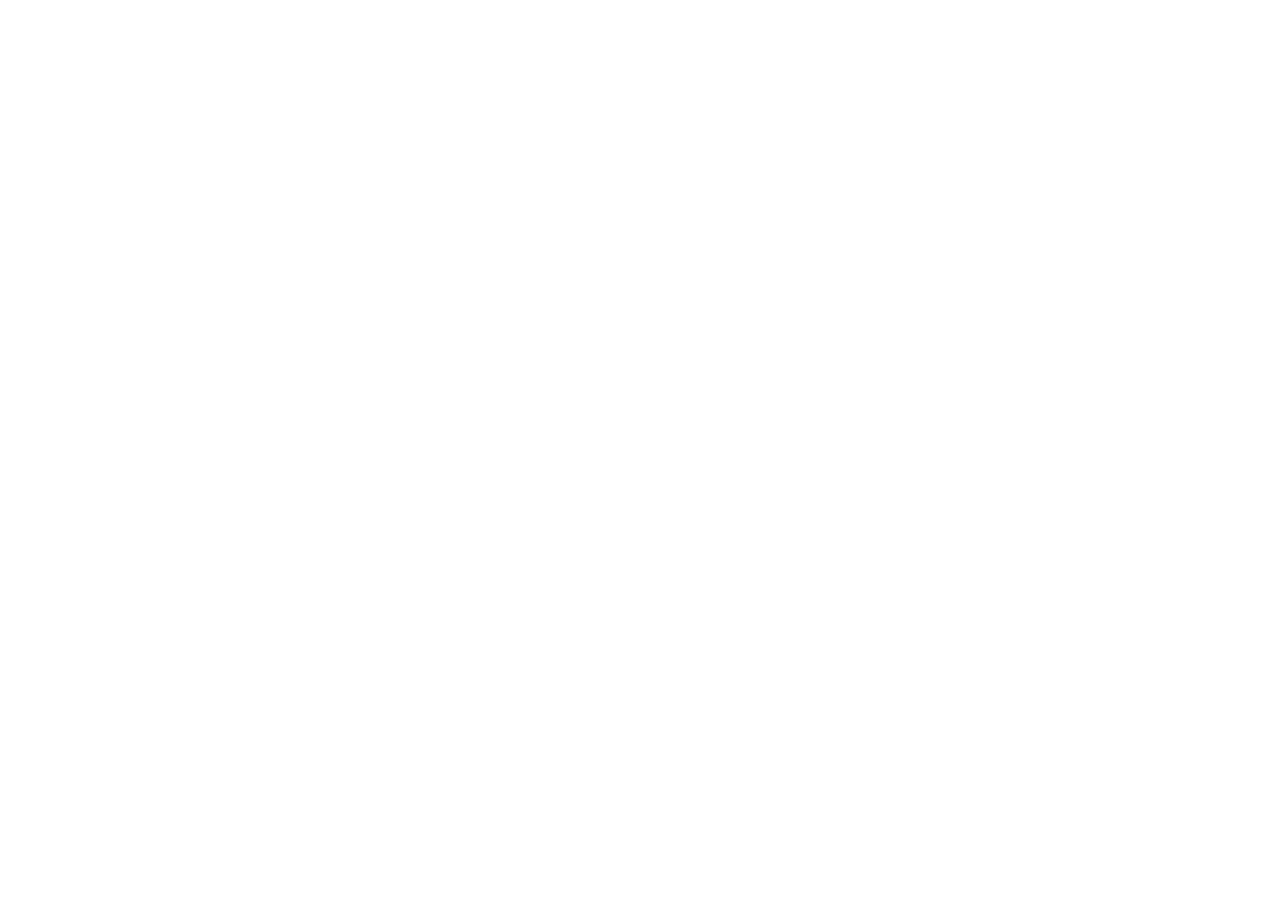
==== login.html @ 7beefcf1 "初始化" ====
<!DOCTYPE html>
<html lang="en">

<head>
    <meta charset="UTF-8">
    <meta name="viewport" content="width=device-width, initial-scale=1.0">
    <title>Document</title>
    <link rel="stylesheet" href="/assets/lib/layui/css/layui.css">
    <link rel="stylesheet" href="/assets/css/login.css">

</head>

<body>

</body>

</html>
---- assets/lib/layui/css/layui.css ----
/** layui-v2.5.5 MIT License By https://www.layui.com */
 .layui-inline,img{display:inline-block;vertical-align:middle}h1,h2,h3,h4,h5,h6{font-weight:400}.layui-edge,.layui-header,.layui-inline,.layui-main{position:relative}.layui-body,.layui-edge,.layui-elip{overflow:hidden}.layui-btn,.layui-edge,.layui-inline,img{vertical-align:middle}.layui-btn,.layui-disabled,.layui-icon,.layui-unselect{-moz-user-select:none;-webkit-user-select:none;-ms-user-select:none}.layui-elip,.layui-form-checkbox span,.layui-form-pane .layui-form-label{text-overflow:ellipsis;white-space:nowrap}.layui-breadcrumb,.layui-tree-btnGroup{visibility:hidden}blockquote,body,button,dd,div,dl,dt,form,h1,h2,h3,h4,h5,h6,input,li,ol,p,pre,td,textarea,th,ul{margin:0;padding:0;-webkit-tap-highlight-color:rgba(0,0,0,0)}a:active,a:hover{outline:0}img{border:none}li{list-style:none}table{border-collapse:collapse;border-spacing:0}h4,h5,h6{font-size:100%}button,input,optgroup,option,select,textarea{font-family:inherit;font-size:inherit;font-style:inherit;font-weight:inherit;outline:0}pre{white-space:pre-wrap;white-space:-moz-pre-wrap;white-space:-pre-wrap;white-space:-o-pre-wrap;word-wrap:break-word}body{line-height:24px;font:14px Helvetica Neue,Helvetica,PingFang SC,Tahoma,Arial,sans-serif}hr{height:1px;margin:10px 0;border:0;clear:both}a{color:#333;text-decoration:none}a:hover{color:#777}a cite{font-style:normal;*cursor:pointer}.layui-border-box,.layui-border-box *{box-sizing:border-box}.layui-box,.layui-box *{box-sizing:content-box}.layui-clear{clear:both;*zoom:1}.layui-clear:after{content:'\20';clear:both;*zoom:1;display:block;height:0}.layui-inline{*display:inline;*zoom:1}.layui-edge{display:inline-block;width:0;height:0;border-width:6px;border-style:dashed;border-color:transparent}.layui-edge-top{top:-4px;border-bottom-color:#999;border-bottom-style:solid}.layui-edge-right{border-left-color:#999;border-left-style:solid}.layui-edge-bottom{top:2px;border-top-color:#999;border-top-style:solid}.layui-edge-left{border-right-color:#999;border-right-style:solid}.layui-disabled,.layui-disabled:hover{color:#d2d2d2!important;cursor:not-allowed!important}.layui-circle{border-radius:100%}.layui-show{display:block!important}.layui-hide{display:none!important}@font-face{font-family:layui-icon;src:url(../font/iconfont.eot?v=250);src:url(../font/iconfont.eot?v=250#iefix) format('embedded-opentype'),url(../font/iconfont.woff2?v=250) format('woff2'),url(../font/iconfont.woff?v=250) format('woff'),url(../font/iconfont.ttf?v=250) format('truetype'),url(../font/iconfont.svg?v=250#layui-icon) format('svg')}.layui-icon{font-family:layui-icon!important;font-size:16px;font-style:normal;-webkit-font-smoothing:antialiased;-moz-osx-font-smoothing:grayscale}.layui-icon-reply-fill:before{content:"\e611"}.layui-icon-set-fill:before{content:"\e614"}.layui-icon-menu-fill:before{content:"\e60f"}.layui-icon-search:before{content:"\e615"}.layui-icon-share:before{content:"\e641"}.layui-icon-set-sm:before{content:"\e620"}.layui-icon-engine:before{content:"\e628"}.layui-icon-close:before{content:"\1006"}.layui-icon-close-fill:before{content:"\1007"}.layui-icon-chart-screen:before{content:"\e629"}.layui-icon-star:before{content:"\e600"}.layui-icon-circle-dot:before{content:"\e617"}.layui-icon-chat:before{content:"\e606"}.layui-icon-release:before{content:"\e609"}.layui-icon-list:before{content:"\e60a"}.layui-icon-chart:before{content:"\e62c"}.layui-icon-ok-circle:before{content:"\1005"}.layui-icon-layim-theme:before{content:"\e61b"}.layui-icon-table:before{content:"\e62d"}.layui-icon-right:before{content:"\e602"}.layui-icon-left:before{content:"\e603"}.layui-icon-cart-simple:before{content:"\e698"}.layui-icon-face-cry:before{content:"\e69c"}.layui-icon-face-smile:before{content:"\e6af"}.layui-icon-survey:before{content:"\e6b2"}.layui-icon-tree:before{content:"\e62e"}.layui-icon-upload-circle:before{content:"\e62f"}.layui-icon-add-circle:before{content:"\e61f"}.layui-icon-download-circle:before{content:"\e601"}.layui-icon-templeate-1:before{content:"\e630"}.layui-icon-util:before{content:"\e631"}.layui-icon-face-surprised:before{content:"\e664"}.layui-icon-edit:before{content:"\e642"}.layui-icon-speaker:before{content:"\e645"}.layui-icon-down:before{content:"\e61a"}.layui-icon-file:before{content:"\e621"}.layui-icon-layouts:before{content:"\e632"}.layui-icon-rate-half:before{content:"\e6c9"}.layui-icon-add-circle-fine:before{content:"\e608"}.layui-icon-prev-circle:before{content:"\e633"}.layui-icon-read:before{content:"\e705"}.layui-icon-404:before{content:"\e61c"}.layui-icon-carousel:before{content:"\e634"}.layui-icon-help:before{content:"\e607"}.layui-icon-code-circle:before{content:"\e635"}.layui-icon-water:before{content:"\e636"}.layui-icon-username:before{content:"\e66f"}.layui-icon-find-fill:before{content:"\e670"}.layui-icon-about:before{content:"\e60b"}.layui-icon-location:before{content:"\e715"}.layui-icon-up:before{content:"\e619"}.layui-icon-pause:before{content:"\e651"}.layui-icon-date:before{content:"\e637"}.layui-icon-layim-uploadfile:before{content:"\e61d"}.layui-icon-delete:before{content:"\e640"}.layui-icon-play:before{content:"\e652"}.layui-icon-top:before{content:"\e604"}.layui-icon-friends:before{content:"\e612"}.layui-icon-refresh-3:before{content:"\e9aa"}.layui-icon-ok:before{content:"\e605"}.layui-icon-layer:before{content:"\e638"}.layui-icon-face-smile-fine:before{content:"\e60c"}.layui-icon-dollar:before{content:"\e659"}.layui-icon-group:before{content:"\e613"}.layui-icon-layim-download:before{content:"\e61e"}.layui-icon-picture-fine:before{content:"\e60d"}.layui-icon-link:before{content:"\e64c"}.layui-icon-diamond:before{content:"\e735"}.layui-icon-log:before{content:"\e60e"}.layui-icon-rate-solid:before{content:"\e67a"}.layui-icon-fonts-del:before{content:"\e64f"}.layui-icon-unlink:before{content:"\e64d"}.layui-icon-fonts-clear:before{content:"\e639"}.layui-icon-triangle-r:before{content:"\e623"}.layui-icon-circle:before{content:"\e63f"}.layui-icon-radio:before{content:"\e643"}.layui-icon-align-center:before{content:"\e647"}.layui-icon-align-right:before{content:"\e648"}.layui-icon-align-left:before{content:"\e649"}.layui-icon-loading-1:before{content:"\e63e"}.layui-icon-return:before{content:"\e65c"}.layui-icon-fonts-strong:before{content:"\e62b"}.layui-icon-upload:before{content:"\e67c"}.layui-icon-dialogue:before{content:"\e63a"}.layui-icon-video:before{content:"\e6ed"}.layui-icon-headset:before{content:"\e6fc"}.layui-icon-cellphone-fine:before{content:"\e63b"}.layui-icon-add-1:before{content:"\e654"}.layui-icon-face-smile-b:before{content:"\e650"}.layui-icon-fonts-html:before{content:"\e64b"}.layui-icon-form:before{content:"\e63c"}.layui-icon-cart:before{content:"\e657"}.layui-icon-camera-fill:before{content:"\e65d"}.layui-icon-tabs:before{content:"\e62a"}.layui-icon-fonts-code:before{content:"\e64e"}.layui-icon-fire:before{content:"\e756"}.layui-icon-set:before{content:"\e716"}.layui-icon-fonts-u:before{content:"\e646"}.layui-icon-triangle-d:before{content:"\e625"}.layui-icon-tips:before{content:"\e702"}.layui-icon-picture:before{content:"\e64a"}.layui-icon-more-vertical:before{content:"\e671"}.layui-icon-flag:before{content:"\e66c"}.layui-icon-loading:before{content:"\e63d"}.layui-icon-fonts-i:before{content:"\e644"}.layui-icon-refresh-1:before{content:"\e666"}.layui-icon-rmb:before{content:"\e65e"}.layui-icon-home:before{content:"\e68e"}.layui-icon-user:before{content:"\e770"}.layui-icon-notice:before{content:"\e667"}.layui-icon-login-weibo:before{content:"\e675"}.layui-icon-voice:before{content:"\e688"}.layui-icon-upload-drag:before{content:"\e681"}.layui-icon-login-qq:before{content:"\e676"}.layui-icon-snowflake:before{content:"\e6b1"}.layui-icon-file-b:before{content:"\e655"}.layui-icon-template:before{content:"\e663"}.layui-icon-auz:before{content:"\e672"}.layui-icon-console:before{content:"\e665"}.layui-icon-app:before{content:"\e653"}.layui-icon-prev:before{content:"\e65a"}.layui-icon-website:before{content:"\e7ae"}.layui-icon-next:before{content:"\e65b"}.layui-icon-component:before{content:"\e857"}.layui-icon-more:before{content:"\e65f"}.layui-icon-login-wechat:before{content:"\e677"}.layui-icon-shrink-right:before{content:"\e668"}.layui-icon-spread-left:before{content:"\e66b"}.layui-icon-camera:before{content:"\e660"}.layui-icon-note:before{content:"\e66e"}.layui-icon-refresh:before{content:"\e669"}.layui-icon-female:before{content:"\e661"}.layui-icon-male:before{content:"\e662"}.layui-icon-password:before{content:"\e673"}.layui-icon-senior:before{content:"\e674"}.layui-icon-theme:before{content:"\e66a"}.layui-icon-tread:before{content:"\e6c5"}.layui-icon-praise:before{content:"\e6c6"}.layui-icon-star-fill:before{content:"\e658"}.layui-icon-rate:before{content:"\e67b"}.layui-icon-template-1:before{content:"\e656"}.layui-icon-vercode:before{content:"\e679"}.layui-icon-cellphone:before{content:"\e678"}.layui-icon-screen-full:before{content:"\e622"}.layui-icon-screen-restore:before{content:"\e758"}.layui-icon-cols:before{content:"\e610"}.layui-icon-export:before{content:"\e67d"}.layui-icon-print:before{content:"\e66d"}.layui-icon-slider:before{content:"\e714"}.layui-icon-addition:before{content:"\e624"}.layui-icon-subtraction:before{content:"\e67e"}.layui-icon-service:before{content:"\e626"}.layui-icon-transfer:before{content:"\e691"}.layui-main{width:1140px;margin:0 auto}.layui-header{z-index:1000;height:60px}.layui-header a:hover{transition:all .5s;-webkit-transition:all .5s}.layui-side{position:fixed;left:0;top:0;bottom:0;z-index:999;width:200px;overflow-x:hidden}.layui-side-scroll{position:relative;width:220px;height:100%;overflow-x:hidden}.layui-body{position:absolute;left:200px;right:0;top:0;bottom:0;z-index:998;width:auto;overflow-y:auto;box-sizing:border-box}.layui-layout-body{overflow:hidden}.layui-layout-admin .layui-header{background-color:#23262E}.layui-layout-admin .layui-side{top:60px;width:200px;overflow-x:hidden}.layui-layout-admin .layui-body{position:fixed;top:60px;bottom:44px}.layui-layout-admin .layui-main{width:auto;margin:0 15px}.layui-layout-admin .layui-footer{position:fixed;left:200px;right:0;bottom:0;height:44px;line-height:44px;padding:0 15px;background-color:#eee}.layui-layout-admin .layui-logo{position:absolute;left:0;top:0;width:200px;height:100%;line-height:60px;text-align:center;color:#009688;font-size:16px}.layui-layout-admin .layui-header .layui-nav{background:0 0}.layui-layout-left{position:absolute!important;left:200px;top:0}.layui-layout-right{position:absolute!important;right:0;top:0}.layui-container{position:relative;margin:0 auto;padding:0 15px;box-sizing:border-box}.layui-fluid{position:relative;margin:0 auto;padding:0 15px}.layui-row:after,.layui-row:before{content:'';display:block;clear:both}.layui-col-lg1,.layui-col-lg10,.layui-col-lg11,.layui-col-lg12,.layui-col-lg2,.layui-col-lg3,.layui-col-lg4,.layui-col-lg5,.layui-col-lg6,.layui-col-lg7,.layui-col-lg8,.layui-col-lg9,.layui-col-md1,.layui-col-md10,.layui-col-md11,.layui-col-md12,.layui-col-md2,.layui-col-md3,.layui-col-md4,.layui-col-md5,.layui-col-md6,.layui-col-md7,.layui-col-md8,.layui-col-md9,.layui-col-sm1,.layui-col-sm10,.layui-col-sm11,.layui-col-sm12,.layui-col-sm2,.layui-col-sm3,.layui-col-sm4,.layui-col-sm5,.layui-col-sm6,.layui-col-sm7,.layui-col-sm8,.layui-col-sm9,.layui-col-xs1,.layui-col-xs10,.layui-col-xs11,.layui-col-xs12,.layui-col-xs2,.layui-col-xs3,.layui-col-xs4,.layui-col-xs5,.layui-col-xs6,.layui-col-xs7,.layui-col-xs8,.layui-col-xs9{position:relative;display:block;box-sizing:border-box}.layui-col-xs1,.layui-col-xs10,.layui-col-xs11,.layui-col-xs12,.layui-col-xs2,.layui-col-xs3,.layui-col-xs4,.layui-col-xs5,.layui-col-xs6,.layui-col-xs7,.layui-col-xs8,.layui-col-xs9{float:left}.layui-col-xs1{width:8.33333333%}.layui-col-xs2{width:16.66666667%}.layui-col-xs3{width:25%}.layui-col-xs4{width:33.33333333%}.layui-col-xs5{width:41.66666667%}.layui-col-xs6{width:50%}.layui-col-xs7{width:58.33333333%}.layui-col-xs8{width:66.66666667%}.layui-col-xs9{width:75%}.layui-col-xs10{width:83.33333333%}.layui-col-xs11{width:91.66666667%}.layui-col-xs12{width:100%}.layui-col-xs-offset1{margin-left:8.33333333%}.layui-col-xs-offset2{margin-left:16.66666667%}.layui-col-xs-offset3{margin-left:25%}.layui-col-xs-offset4{margin-left:33.33333333%}.layui-col-xs-offset5{margin-left:41.66666667%}.layui-col-xs-offset6{margin-left:50%}.layui-col-xs-offset7{margin-left:58.33333333%}.layui-col-xs-offset8{margin-left:66.66666667%}.layui-col-xs-offset9{margin-left:75%}.layui-col-xs-offset10{margin-left:83.33333333%}.layui-col-xs-offset11{margin-left:91.66666667%}.layui-col-xs-offset12{margin-left:100%}@media screen and (max-width:768px){.layui-hide-xs{display:none!important}.layui-show-xs-block{display:block!important}.layui-show-xs-inline{display:inline!important}.layui-show-xs-inline-block{display:inline-block!important}}@media screen and (min-width:768px){.layui-container{width:750px}.layui-hide-sm{display:none!important}.layui-show-sm-block{display:block!important}.layui-show-sm-inline{display:inline!important}.layui-show-sm-inline-block{display:inline-block!important}.layui-col-sm1,.layui-col-sm10,.layui-col-sm11,.layui-col-sm12,.layui-col-sm2,.layui-col-sm3,.layui-col-sm4,.layui-col-sm5,.layui-col-sm6,.layui-col-sm7,.layui-col-sm8,.layui-col-sm9{float:left}.layui-col-sm1{width:8.33333333%}.layui-col-sm2{width:16.66666667%}.layui-col-sm3{width:25%}.layui-col-sm4{width:33.33333333%}.layui-col-sm5{width:41.66666667%}.layui-col-sm6{width:50%}.layui-col-sm7{width:58.33333333%}.layui-col-sm8{width:66.66666667%}.layui-col-sm9{width:75%}.layui-col-sm10{width:83.33333333%}.layui-col-sm11{width:91.66666667%}.layui-col-sm12{width:100%}.layui-col-sm-offset1{margin-left:8.33333333%}.layui-col-sm-offset2{margin-left:16.66666667%}.layui-col-sm-offset3{margin-left:25%}.layui-col-sm-offset4{margin-left:33.33333333%}.layui-col-sm-offset5{margin-left:41.66666667%}.layui-col-sm-offset6{margin-left:50%}.layui-col-sm-offset7{margin-left:58.33333333%}.layui-col-sm-offset8{margin-left:66.66666667%}.layui-col-sm-offset9{margin-left:75%}.layui-col-sm-offset10{margin-left:83.33333333%}.layui-col-sm-offset11{margin-left:91.66666667%}.layui-col-sm-offset12{margin-left:100%}}@media screen and (min-width:992px){.layui-container{width:970px}.layui-hide-md{display:none!important}.layui-show-md-block{display:block!important}.layui-show-md-inline{display:inline!important}.layui-show-md-inline-block{display:inline-block!important}.layui-col-md1,.layui-col-md10,.layui-col-md11,.layui-col-md12,.layui-col-md2,.layui-col-md3,.layui-col-md4,.layui-col-md5,.layui-col-md6,.layui-col-md7,.layui-col-md8,.layui-col-md9{float:left}.layui-col-md1{width:8.33333333%}.layui-col-md2{width:16.66666667%}.layui-col-md3{width:25%}.layui-col-md4{width:33.33333333%}.layui-col-md5{width:41.66666667%}.layui-col-md6{width:50%}.layui-col-md7{width:58.33333333%}.layui-col-md8{width:66.66666667%}.layui-col-md9{width:75%}.layui-col-md10{width:83.33333333%}.layui-col-md11{width:91.66666667%}.layui-col-md12{width:100%}.layui-col-md-offset1{margin-left:8.33333333%}.layui-col-md-offset2{margin-left:16.66666667%}.layui-col-md-offset3{margin-left:25%}.layui-col-md-offset4{margin-left:33.33333333%}.layui-col-md-offset5{margin-left:41.66666667%}.layui-col-md-offset6{margin-left:50%}.layui-col-md-offset7{margin-left:58.33333333%}.layui-col-md-offset8{margin-left:66.66666667%}.layui-col-md-offset9{margin-left:75%}.layui-col-md-offset10{margin-left:83.33333333%}.layui-col-md-offset11{margin-left:91.66666667%}.layui-col-md-offset12{margin-left:100%}}@media screen and (min-width:1200px){.layui-container{width:1170px}.layui-hide-lg{display:none!important}.layui-show-lg-block{display:block!important}.layui-show-lg-inline{display:inline!important}.layui-show-lg-inline-block{display:inline-block!important}.layui-col-lg1,.layui-col-lg10,.layui-col-lg11,.layui-col-lg12,.layui-col-lg2,.layui-col-lg3,.layui-col-lg4,.layui-col-lg5,.layui-col-lg6,.layui-col-lg7,.layui-col-lg8,.layui-col-lg9{float:left}.layui-col-lg1{width:8.33333333%}.layui-col-lg2{width:16.66666667%}.layui-col-lg3{width:25%}.layui-col-lg4{width:33.33333333%}.layui-col-lg5{width:41.66666667%}.layui-col-lg6{width:50%}.layui-col-lg7{width:58.33333333%}.layui-col-lg8{width:66.66666667%}.layui-col-lg9{width:75%}.layui-col-lg10{width:83.33333333%}.layui-col-lg11{width:91.66666667%}.layui-col-lg12{width:100%}.layui-col-lg-offset1{margin-left:8.33333333%}.layui-col-lg-offset2{margin-left:16.66666667%}.layui-col-lg-offset3{margin-left:25%}.layui-col-lg-offset4{margin-left:33.33333333%}.layui-col-lg-offset5{margin-left:41.66666667%}.layui-col-lg-offset6{margin-left:50%}.layui-col-lg-offset7{margin-left:58.33333333%}.layui-col-lg-offset8{margin-left:66.66666667%}.layui-col-lg-offset9{margin-left:75%}.layui-col-lg-offset10{margin-left:83.33333333%}.layui-col-lg-offset11{margin-left:91.66666667%}.layui-col-lg-offset12{margin-left:100%}}.layui-col-space1{margin:-.5px}.layui-col-space1>*{padding:.5px}.layui-col-space3{margin:-1.5px}.layui-col-space3>*{padding:1.5px}.layui-col-space5{margin:-2.5px}.layui-col-space5>*{padding:2.5px}.layui-col-space8{margin:-3.5px}.layui-col-space8>*{padding:3.5px}.layui-col-space10{margin:-5px}.layui-col-space10>*{padding:5px}.layui-col-space12{margin:-6px}.layui-col-space12>*{padding:6px}.layui-col-space15{margin:-7.5px}.layui-col-space15>*{padding:7.5px}.layui-col-space18{margin:-9px}.layui-col-space18>*{padding:9px}.layui-col-space20{margin:-10px}.layui-col-space20>*{padding:10px}.layui-col-space22{margin:-11px}.layui-col-space22>*{padding:11px}.layui-col-space25{margin:-12.5px}.layui-col-space25>*{padding:12.5px}.layui-col-space30{margin:-15px}.layui-col-space30>*{padding:15px}.layui-btn,.layui-input,.layui-select,.layui-textarea,.layui-upload-button{outline:0;-webkit-appearance:none;transition:all .3s;-webkit-transition:all .3s;box-sizing:border-box}.layui-elem-quote{margin-bottom:10px;padding:15px;line-height:22px;border-left:5px solid #009688;border-radius:0 2px 2px 0;background-color:#f2f2f2}.layui-quote-nm{border-style:solid;border-width:1px 1px 1px 5px;background:0 0}.layui-elem-field{margin-bottom:10px;padding:0;border-width:1px;border-style:solid}.layui-elem-field legend{margin-left:20px;padding:0 10px;font-size:20px;font-weight:300}.layui-field-title{margin:10px 0 20px;border-width:1px 0 0}.layui-field-box{padding:10px 15px}.layui-field-title .layui-field-box{padding:10px 0}.layui-progress{position:relative;height:6px;border-radius:20px;background-color:#e2e2e2}.layui-progress-bar{position:absolute;left:0;top:0;width:0;max-width:100%;height:6px;border-radius:20px;text-align:right;background-color:#5FB878;transition:all .3s;-webkit-transition:all .3s}.layui-progress-big,.layui-progress-big .layui-progress-bar{height:18px;line-height:18px}.layui-progress-text{position:relative;top:-20px;line-height:18px;font-size:12px;color:#666}.layui-progress-big .layui-progress-text{position:static;padding:0 10px;color:#fff}.layui-collapse{border-width:1px;border-style:solid;border-radius:2px}.layui-colla-content,.layui-colla-item{border-top-width:1px;border-top-style:solid}.layui-colla-item:first-child{border-top:none}.layui-colla-title{position:relative;height:42px;line-height:42px;padding:0 15px 0 35px;color:#333;background-color:#f2f2f2;cursor:pointer;font-size:14px;overflow:hidden}.layui-colla-content{display:none;padding:10px 15px;line-height:22px;color:#666}.layui-colla-icon{position:absolute;left:15px;top:0;font-size:14px}.layui-card{margin-bottom:15px;border-radius:2px;background-color:#fff;box-shadow:0 1px 2px 0 rgba(0,0,0,.05)}.layui-card:last-child{margin-bottom:0}.layui-card-header{position:relative;height:42px;line-height:42px;padding:0 15px;border-bottom:1px solid #f6f6f6;color:#333;border-radius:2px 2px 0 0;font-size:14px}.layui-bg-black,.layui-bg-blue,.layui-bg-cyan,.layui-bg-green,.layui-bg-orange,.layui-bg-red{color:#fff!important}.layui-card-body{position:relative;padding:10px 15px;line-height:24px}.layui-card-body[pad15]{padding:15px}.layui-card-body[pad20]{padding:20px}.layui-card-body .layui-table{margin:5px 0}.layui-card .layui-tab{margin:0}.layui-panel-window{position:relative;padding:15px;border-radius:0;border-top:5px solid #E6E6E6;background-color:#fff}.layui-auxiliar-moving{position:fixed;left:0;right:0;top:0;bottom:0;width:100%;height:100%;background:0 0;z-index:9999999999}.layui-form-label,.layui-form-mid,.layui-form-select,.layui-input-block,.layui-input-inline,.layui-textarea{position:relative}.layui-bg-red{background-color:#FF5722!important}.layui-bg-orange{background-color:#FFB800!important}.layui-bg-green{background-color:#009688!important}.layui-bg-cyan{background-color:#2F4056!important}.layui-bg-blue{background-color:#1E9FFF!important}.layui-bg-black{background-color:#393D49!important}.layui-bg-gray{background-color:#eee!important;color:#666!important}.layui-badge-rim,.layui-colla-content,.layui-colla-item,.layui-collapse,.layui-elem-field,.layui-form-pane .layui-form-item[pane],.layui-form-pane .layui-form-label,.layui-input,.layui-layedit,.layui-layedit-tool,.layui-quote-nm,.layui-select,.layui-tab-bar,.layui-tab-card,.layui-tab-title,.layui-tab-title .layui-this:after,.layui-textarea{border-color:#e6e6e6}.layui-timeline-item:before,hr{background-color:#e6e6e6}.layui-text{line-height:22px;font-size:14px;color:#666}.layui-text h1,.layui-text h2,.layui-text h3{font-weight:500;color:#333}.layui-text h1{font-size:30px}.layui-text h2{font-size:24px}.layui-text h3{font-size:18px}.layui-text a:not(.layui-btn){color:#01AAED}.layui-text a:not(.layui-btn):hover{text-decoration:underline}.layui-text ul{padding:5px 0 5px 15px}.layui-text ul li{margin-top:5px;list-style-type:disc}.layui-text em,.layui-word-aux{color:#999!important;padding:0 5px!important}.layui-btn{display:inline-block;height:38px;line-height:38px;padding:0 18px;background-color:#009688;color:#fff;white-space:nowrap;text-align:center;font-size:14px;border:none;border-radius:2px;cursor:pointer}.layui-btn:hover{opacity:.8;filter:alpha(opacity=80);color:#fff}.layui-btn:active{opacity:1;filter:alpha(opacity=100)}.layui-btn+.layui-btn{margin-left:10px}.layui-btn-container{font-size:0}.layui-btn-container .layui-btn{margin-right:10px;margin-bottom:10px}.layui-btn-container .layui-btn+.layui-btn{margin-left:0}.layui-table .layui-btn-container .layui-btn{margin-bottom:9px}.layui-btn-radius{border-radius:100px}.layui-btn .layui-icon{margin-right:3px;font-size:18px;vertical-align:bottom;vertical-align:middle\9}.layui-btn-primary{border:1px solid #C9C9C9;background-color:#fff;color:#555}.layui-btn-primary:hover{border-color:#009688;color:#333}.layui-btn-normal{background-color:#1E9FFF}.layui-btn-warm{background-color:#FFB800}.layui-btn-danger{background-color:#FF5722}.layui-btn-checked{background-color:#5FB878}.layui-btn-disabled,.layui-btn-disabled:active,.layui-btn-disabled:hover{border:1px solid #e6e6e6;background-color:#FBFBFB;color:#C9C9C9;cursor:not-allowed;opacity:1}.layui-btn-lg{height:44px;line-height:44px;padding:0 25px;font-size:16px}.layui-btn-sm{height:30px;line-height:30px;padding:0 10px;font-size:12px}.layui-btn-sm i{font-size:16px!important}.layui-btn-xs{height:22px;line-height:22px;padding:0 5px;font-size:12px}.layui-btn-xs i{font-size:14px!important}.layui-btn-group{display:inline-block;vertical-align:middle;font-size:0}.layui-btn-group .layui-btn{margin-left:0!important;margin-right:0!important;border-left:1px solid rgba(255,255,255,.5);border-radius:0}.layui-btn-group .layui-btn-primary{border-left:none}.layui-btn-group .layui-btn-primary:hover{border-color:#C9C9C9;color:#009688}.layui-btn-group .layui-btn:first-child{border-left:none;border-radius:2px 0 0 2px}.layui-btn-group .layui-btn-primary:first-child{border-left:1px solid #c9c9c9}.layui-btn-group .layui-btn:last-child{border-radius:0 2px 2px 0}.layui-btn-group .layui-btn+.layui-btn{margin-left:0}.layui-btn-group+.layui-btn-group{margin-left:10px}.layui-btn-fluid{width:100%}.layui-input,.layui-select,.layui-textarea{height:38px;line-height:1.3;line-height:38px\9;border-width:1px;border-style:solid;background-color:#fff;border-radius:2px}.layui-input::-webkit-input-placeholder,.layui-select::-webkit-input-placeholder,.layui-textarea::-webkit-input-placeholder{line-height:1.3}.layui-input,.layui-textarea{display:block;width:100%;padding-left:10px}.layui-input:hover,.layui-textarea:hover{border-color:#D2D2D2!important}.layui-input:focus,.layui-textarea:focus{border-color:#C9C9C9!important}.layui-textarea{min-height:100px;height:auto;line-height:20px;padding:6px 10px;resize:vertical}.layui-select{padding:0 10px}.layui-form input[type=checkbox],.layui-form input[type=radio],.layui-form select{display:none}.layui-form [lay-ignore]{display:initial}.layui-form-item{margin-bottom:15px;clear:both;*zoom:1}.layui-form-item:after{content:'\20';clear:both;*zoom:1;display:block;height:0}.layui-form-label{float:left;display:block;padding:9px 15px;width:80px;font-weight:400;line-height:20px;text-align:right}.layui-form-label-col{display:block;float:none;padding:9px 0;line-height:20px;text-align:left}.layui-form-item .layui-inline{margin-bottom:5px;margin-right:10px}.layui-input-block{margin-left:110px;min-height:36px}.layui-input-inline{display:inline-block;vertical-align:middle}.layui-form-item .layui-input-inline{float:left;width:190px;margin-right:10px}.layui-form-text .layui-input-inline{width:auto}.layui-form-mid{float:left;display:block;padding:9px 0!important;line-height:20px;margin-right:10px}.layui-form-danger+.layui-form-select .layui-input,.layui-form-danger:focus{border-color:#FF5722!important}.layui-form-select .layui-input{padding-right:30px;cursor:pointer}.layui-form-select .layui-edge{position:absolute;right:10px;top:50%;margin-top:-3px;cursor:pointer;border-width:6px;border-top-color:#c2c2c2;border-top-style:solid;transition:all .3s;-webkit-transition:all .3s}.layui-form-select dl{display:none;position:absolute;left:0;top:42px;padding:5px 0;z-index:899;min-width:100%;border:1px solid #d2d2d2;max-height:300px;overflow-y:auto;background-color:#fff;border-radius:2px;box-shadow:0 2px 4px rgba(0,0,0,.12);box-sizing:border-box}.layui-form-select dl dd,.layui-form-select dl dt{padding:0 10px;line-height:36px;white-space:nowrap;overflow:hidden;text-overflow:ellipsis}.layui-form-select dl dt{font-size:12px;color:#999}.layui-form-select dl dd{cursor:pointer}.layui-form-select dl dd:hover{background-color:#f2f2f2;-webkit-transition:.5s all;transition:.5s all}.layui-form-select .layui-select-group dd{padding-left:20px}.layui-form-select dl dd.layui-select-tips{padding-left:10px!important;color:#999}.layui-form-select dl dd.layui-this{background-color:#5FB878;color:#fff}.layui-form-checkbox,.layui-form-select dl dd.layui-disabled{background-color:#fff}.layui-form-selected dl{display:block}.layui-form-checkbox,.layui-form-checkbox *,.layui-form-switch{display:inline-block;vertical-align:middle}.layui-form-selected .layui-edge{margin-top:-9px;-webkit-transform:rotate(180deg);transform:rotate(180deg);margin-top:-3px\9}:root .layui-form-selected .layui-edge{margin-top:-9px\0/IE9}.layui-form-selectup dl{top:auto;bottom:42px}.layui-select-none{margin:5px 0;text-align:center;color:#999}.layui-select-disabled .layui-disabled{border-color:#eee!important}.layui-select-disabled .layui-edge{border-top-color:#d2d2d2}.layui-form-checkbox{position:relative;height:30px;line-height:30px;margin-right:10px;padding-right:30px;cursor:pointer;font-size:0;-webkit-transition:.1s linear;transition:.1s linear;box-sizing:border-box}.layui-form-checkbox span{padding:0 10px;height:100%;font-size:14px;border-radius:2px 0 0 2px;background-color:#d2d2d2;color:#fff;overflow:hidden}.layui-form-checkbox:hover span{background-color:#c2c2c2}.layui-form-checkbox i{position:absolute;right:0;top:0;width:30px;height:28px;border:1px solid #d2d2d2;border-left:none;border-radius:0 2px 2px 0;color:#fff;font-size:20px;text-align:center}.layui-form-checkbox:hover i{border-color:#c2c2c2;color:#c2c2c2}.layui-form-checked,.layui-form-checked:hover{border-color:#5FB878}.layui-form-checked span,.layui-form-checked:hover span{background-color:#5FB878}.layui-form-checked i,.layui-form-checked:hover i{color:#5FB878}.layui-form-item .layui-form-checkbox{margin-top:4px}.layui-form-checkbox[lay-skin=primary]{height:auto!important;line-height:normal!important;min-width:18px;min-height:18px;border:none!important;margin-right:0;padding-left:28px;padding-right:0;background:0 0}.layui-form-checkbox[lay-skin=primary] span{padding-left:0;padding-right:15px;line-height:18px;background:0 0;color:#666}.layui-form-checkbox[lay-skin=primary] i{right:auto;left:0;width:16px;height:16px;line-height:16px;border:1px solid #d2d2d2;font-size:12px;border-radius:2px;background-color:#fff;-webkit-transition:.1s linear;transition:.1s linear}.layui-form-checkbox[lay-skin=primary]:hover i{border-color:#5FB878;color:#fff}.layui-form-checked[lay-skin=primary] i{border-color:#5FB878!important;background-color:#5FB878;color:#fff}.layui-checkbox-disbaled[lay-skin=primary] span{background:0 0!important;color:#c2c2c2}.layui-checkbox-disbaled[lay-skin=primary]:hover i{border-color:#d2d2d2}.layui-form-item .layui-form-checkbox[lay-skin=primary]{margin-top:10px}.layui-form-switch{position:relative;height:22px;line-height:22px;min-width:35px;padding:0 5px;margin-top:8px;border:1px solid #d2d2d2;border-radius:20px;cursor:pointer;background-color:#fff;-webkit-transition:.1s linear;transition:.1s linear}.layui-form-switch i{position:absolute;left:5px;top:3px;width:16px;height:16px;border-radius:20px;background-color:#d2d2d2;-webkit-transition:.1s linear;transition:.1s linear}.layui-form-switch em{position:relative;top:0;width:25px;margin-left:21px;padding:0!important;text-align:center!important;color:#999!important;font-style:normal!important;font-size:12px}.layui-form-onswitch{border-color:#5FB878;background-color:#5FB878}.layui-checkbox-disbaled,.layui-checkbox-disbaled i{border-color:#e2e2e2!important}.layui-form-onswitch i{left:100%;margin-left:-21px;background-color:#fff}.layui-form-onswitch em{margin-left:5px;margin-right:21px;color:#fff!important}.layui-checkbox-disbaled span{background-color:#e2e2e2!important}.layui-checkbox-disbaled:hover i{color:#fff!important}[lay-radio]{display:none}.layui-form-radio,.layui-form-radio *{display:inline-block;vertical-align:middle}.layui-form-radio{line-height:28px;margin:6px 10px 0 0;padding-right:10px;cursor:pointer;font-size:0}.layui-form-radio *{font-size:14px}.layui-form-radio>i{margin-right:8px;font-size:22px;color:#c2c2c2}.layui-form-radio>i:hover,.layui-form-radioed>i{color:#5FB878}.layui-radio-disbaled>i{color:#e2e2e2!important}.layui-form-pane .layui-form-label{width:110px;padding:8px 15px;height:38px;line-height:20px;border-width:1px;border-style:solid;border-radius:2px 0 0 2px;text-align:center;background-color:#FBFBFB;overflow:hidden;box-sizing:border-box}.layui-form-pane .layui-input-inline{margin-left:-1px}.layui-form-pane .layui-input-block{margin-left:110px;left:-1px}.layui-form-pane .layui-input{border-radius:0 2px 2px 0}.layui-form-pane .layui-form-text .layui-form-label{float:none;width:100%;border-radius:2px;box-sizing:border-box;text-align:left}.layui-form-pane .layui-form-text .layui-input-inline{display:block;margin:0;top:-1px;clear:both}.layui-form-pane .layui-form-text .layui-input-block{margin:0;left:0;top:-1px}.layui-form-pane .layui-form-text .layui-textarea{min-height:100px;border-radius:0 0 2px 2px}.layui-form-pane .layui-form-checkbox{margin:4px 0 4px 10px}.layui-form-pane .layui-form-radio,.layui-form-pane .layui-form-switch{margin-top:6px;margin-left:10px}.layui-form-pane .layui-form-item[pane]{position:relative;border-width:1px;border-style:solid}.layui-form-pane .layui-form-item[pane] .layui-form-label{position:absolute;left:0;top:0;height:100%;border-width:0 1px 0 0}.layui-form-pane .layui-form-item[pane] .layui-input-inline{margin-left:110px}@media screen and (max-width:450px){.layui-form-item .layui-form-label{text-overflow:ellipsis;overflow:hidden;white-space:nowrap}.layui-form-item .layui-inline{display:block;margin-right:0;margin-bottom:20px;clear:both}.layui-form-item .layui-inline:after{content:'\20';clear:both;display:block;height:0}.layui-form-item .layui-input-inline{display:block;float:none;left:-3px;width:auto;margin:0 0 10px 112px}.layui-form-item .layui-input-inline+.layui-form-mid{margin-left:110px;top:-5px;padding:0}.layui-form-item .layui-form-checkbox{margin-right:5px;margin-bottom:5px}}.layui-layedit{border-width:1px;border-style:solid;border-radius:2px}.layui-layedit-tool{padding:3px 5px;border-bottom-width:1px;border-bottom-style:solid;font-size:0}.layedit-tool-fixed{position:fixed;top:0;border-top:1px solid #e2e2e2}.layui-layedit-tool .layedit-tool-mid,.layui-layedit-tool .layui-icon{display:inline-block;vertical-align:middle;text-align:center;font-size:14px}.layui-layedit-tool .layui-icon{position:relative;width:32px;height:30px;line-height:30px;margin:3px 5px;color:#777;cursor:pointer;border-radius:2px}.layui-layedit-tool .layui-icon:hover{color:#393D49}.layui-layedit-tool .layui-icon:active{color:#000}.layui-layedit-tool .layedit-tool-active{background-color:#e2e2e2;color:#000}.layui-layedit-tool .layui-disabled,.layui-layedit-tool .layui-disabled:hover{color:#d2d2d2;cursor:not-allowed}.layui-layedit-tool .layedit-tool-mid{width:1px;height:18px;margin:0 10px;background-color:#d2d2d2}.layedit-tool-html{width:50px!important;font-size:30px!important}.layedit-tool-b,.layedit-tool-code,.layedit-tool-help{font-size:16px!important}.layedit-tool-d,.layedit-tool-face,.layedit-tool-image,.layedit-tool-unlink{font-size:18px!important}.layedit-tool-image input{position:absolute;font-size:0;left:0;top:0;width:100%;height:100%;opacity:.01;filter:Alpha(opacity=1);cursor:pointer}.layui-layedit-iframe iframe{display:block;width:100%}#LAY_layedit_code{overflow:hidden}.layui-laypage{display:inline-block;*display:inline;*zoom:1;vertical-align:middle;margin:10px 0;font-size:0}.layui-laypage>a:first-child,.layui-laypage>a:first-child em{border-radius:2px 0 0 2px}.layui-laypage>a:last-child,.layui-laypage>a:last-child em{border-radius:0 2px 2px 0}.layui-laypage>:first-child{margin-left:0!important}.layui-laypage>:last-child{margin-right:0!important}.layui-laypage a,.layui-laypage button,.layui-laypage input,.layui-laypage select,.layui-laypage span{border:1px solid #e2e2e2}.layui-laypage a,.layui-laypage span{display:inline-block;*display:inline;*zoom:1;vertical-align:middle;padding:0 15px;height:28px;line-height:28px;margin:0 -1px 5px 0;background-color:#fff;color:#333;font-size:12px}.layui-flow-more a *,.layui-laypage input,.layui-table-view select[lay-ignore]{display:inline-block}.layui-laypage a:hover{color:#009688}.layui-laypage em{font-style:normal}.layui-laypage .layui-laypage-spr{color:#999;font-weight:700}.layui-laypage a{text-decoration:none}.layui-laypage .layui-laypage-curr{position:relative}.layui-laypage .layui-laypage-curr em{position:relative;color:#fff}.layui-laypage .layui-laypage-curr .layui-laypage-em{position:absolute;left:-1px;top:-1px;padding:1px;width:100%;height:100%;background-color:#009688}.layui-laypage-em{border-radius:2px}.layui-laypage-next em,.layui-laypage-prev em{font-family:Sim sun;font-size:16px}.layui-laypage .layui-laypage-count,.layui-laypage .layui-laypage-limits,.layui-laypage .layui-laypage-refresh,.layui-laypage .layui-laypage-skip{margin-left:10px;margin-right:10px;padding:0;border:none}.layui-laypage .layui-laypage-limits,.layui-laypage .layui-laypage-refresh{vertical-align:top}.layui-laypage .layui-laypage-refresh i{font-size:18px;cursor:pointer}.layui-laypage select{height:22px;padding:3px;border-radius:2px;cursor:pointer}.layui-laypage .layui-laypage-skip{height:30px;line-height:30px;color:#999}.layui-laypage button,.layui-laypage input{height:30px;line-height:30px;border-radius:2px;vertical-align:top;background-color:#fff;box-sizing:border-box}.layui-laypage input{width:40px;margin:0 10px;padding:0 3px;text-align:center}.layui-laypage input:focus,.layui-laypage select:focus{border-color:#009688!important}.layui-laypage button{margin-left:10px;padding:0 10px;cursor:pointer}.layui-table,.layui-table-view{margin:10px 0}.layui-flow-more{margin:10px 0;text-align:center;color:#999;font-size:14px}.layui-flow-more a{height:32px;line-height:32px}.layui-flow-more a *{vertical-align:top}.layui-flow-more a cite{padding:0 20px;border-radius:3px;background-color:#eee;color:#333;font-style:normal}.layui-flow-more a cite:hover{opacity:.8}.layui-flow-more a i{font-size:30px;color:#737383}.layui-table{width:100%;background-color:#fff;color:#666}.layui-table tr{transition:all .3s;-webkit-transition:all .3s}.layui-table th{text-align:left;font-weight:400}.layui-table tbody tr:hover,.layui-table thead tr,.layui-table-click,.layui-table-header,.layui-table-hover,.layui-table-mend,.layui-table-patch,.layui-table-tool,.layui-table-total,.layui-table-total tr,.layui-table[lay-even] tr:nth-child(even){background-color:#f2f2f2}.layui-table td,.layui-table th,.layui-table-col-set,.layui-table-fixed-r,.layui-table-grid-down,.layui-table-header,.layui-table-page,.layui-table-tips-main,.layui-table-tool,.layui-table-total,.layui-table-view,.layui-table[lay-skin=line],.layui-table[lay-skin=row]{border-width:1px;border-style:solid;border-color:#e6e6e6}.layui-table td,.layui-table th{position:relative;padding:9px 15px;min-height:20px;line-height:20px;font-size:14px}.layui-table[lay-skin=line] td,.layui-table[lay-skin=line] th{border-width:0 0 1px}.layui-table[lay-skin=row] td,.layui-table[lay-skin=row] th{border-width:0 1px 0 0}.layui-table[lay-skin=nob] td,.layui-table[lay-skin=nob] th{border:none}.layui-table img{max-width:100px}.layui-table[lay-size=lg] td,.layui-table[lay-size=lg] th{padding:15px 30px}.layui-table-view .layui-table[lay-size=lg] .layui-table-cell{height:40px;line-height:40px}.layui-table[lay-size=sm] td,.layui-table[lay-size=sm] th{font-size:12px;padding:5px 10px}.layui-table-view .layui-table[lay-size=sm] .layui-table-cell{height:20px;line-height:20px}.layui-table[lay-data]{display:none}.layui-table-box{position:relative;overflow:hidden}.layui-table-view .layui-table{position:relative;width:auto;margin:0}.layui-table-view .layui-table[lay-skin=line]{border-width:0 1px 0 0}.layui-table-view .layui-table[lay-skin=row]{border-width:0 0 1px}.layui-table-view .layui-table td,.layui-table-view .layui-table th{padding:5px 0;border-top:none;border-left:none}.layui-table-view .layui-table th.layui-unselect .layui-table-cell span{cursor:pointer}.layui-table-view .layui-table td{cursor:default}.layui-table-view .layui-table td[data-edit=text]{cursor:text}.layui-table-view .layui-form-checkbox[lay-skin=primary] i{width:18px;height:18px}.layui-table-view .layui-form-radio{line-height:0;padding:0}.layui-table-view .layui-form-radio>i{margin:0;font-size:20px}.layui-table-init{position:absolute;left:0;top:0;width:100%;height:100%;text-align:center;z-index:110}.layui-table-init .layui-icon{position:absolute;left:50%;top:50%;margin:-15px 0 0 -15px;font-size:30px;color:#c2c2c2}.layui-table-header{border-width:0 0 1px;overflow:hidden}.layui-table-header .layui-table{margin-bottom:-1px}.layui-table-tool .layui-inline[lay-event]{position:relative;width:26px;height:26px;padding:5px;line-height:16px;margin-right:10px;text-align:center;color:#333;border:1px solid #ccc;cursor:pointer;-webkit-transition:.5s all;transition:.5s all}.layui-table-tool .layui-inline[lay-event]:hover{border:1px solid #999}.layui-table-tool-temp{padding-right:120px}.layui-table-tool-self{position:absolute;right:17px;top:10px}.layui-table-tool .layui-table-tool-self .layui-inline[lay-event]{margin:0 0 0 10px}.layui-table-tool-panel{position:absolute;top:29px;left:-1px;padding:5px 0;min-width:150px;min-height:40px;border:1px solid #d2d2d2;text-align:left;overflow-y:auto;background-color:#fff;box-shadow:0 2px 4px rgba(0,0,0,.12)}.layui-table-cell,.layui-table-tool-panel li{overflow:hidden;text-overflow:ellipsis;white-space:nowrap}.layui-table-tool-panel li{padding:0 10px;line-height:30px;-webkit-transition:.5s all;transition:.5s all}.layui-table-tool-panel li .layui-form-checkbox[lay-skin=primary]{width:100%;padding-left:28px}.layui-table-tool-panel li:hover{background-color:#f2f2f2}.layui-table-tool-panel li .layui-form-checkbox[lay-skin=primary] i{position:absolute;left:0;top:0}.layui-table-tool-panel li .layui-form-checkbox[lay-skin=primary] span{padding:0}.layui-table-tool .layui-table-tool-self .layui-table-tool-panel{left:auto;right:-1px}.layui-table-col-set{position:absolute;right:0;top:0;width:20px;height:100%;border-width:0 0 0 1px;background-color:#fff}.layui-table-sort{width:10px;height:20px;margin-left:5px;cursor:pointer!important}.layui-table-sort .layui-edge{position:absolute;left:5px;border-width:5px}.layui-table-sort .layui-table-sort-asc{top:3px;border-top:none;border-bottom-style:solid;border-bottom-color:#b2b2b2}.layui-table-sort .layui-table-sort-asc:hover{border-bottom-color:#666}.layui-table-sort .layui-table-sort-desc{bottom:5px;border-bottom:none;border-top-style:solid;border-top-color:#b2b2b2}.layui-table-sort .layui-table-sort-desc:hover{border-top-color:#666}.layui-table-sort[lay-sort=asc] .layui-table-sort-asc{border-bottom-color:#000}.layui-table-sort[lay-sort=desc] .layui-table-sort-desc{border-top-color:#000}.layui-table-cell{height:28px;line-height:28px;padding:0 15px;position:relative;box-sizing:border-box}.layui-table-cell .layui-form-checkbox[lay-skin=primary]{top:-1px;padding:0}.layui-table-cell .layui-table-link{color:#01AAED}.laytable-cell-checkbox,.laytable-cell-numbers,.laytable-cell-radio,.laytable-cell-space{padding:0;text-align:center}.layui-table-body{position:relative;overflow:auto;margin-right:-1px;margin-bottom:-1px}.layui-table-body .layui-none{line-height:26px;padding:15px;text-align:center;color:#999}.layui-table-fixed{position:absolute;left:0;top:0;z-index:101}.layui-table-fixed .layui-table-body{overflow:hidden}.layui-table-fixed-l{box-shadow:0 -1px 8px rgba(0,0,0,.08)}.layui-table-fixed-r{left:auto;right:-1px;border-width:0 0 0 1px;box-shadow:-1px 0 8px rgba(0,0,0,.08)}.layui-table-fixed-r .layui-table-header{position:relative;overflow:visible}.layui-table-mend{position:absolute;right:-49px;top:0;height:100%;width:50px}.layui-table-tool{position:relative;z-index:890;width:100%;min-height:50px;line-height:30px;padding:10px 15px;border-width:0 0 1px}.layui-table-tool .layui-btn-container{margin-bottom:-10px}.layui-table-page,.layui-table-total{border-width:1px 0 0;margin-bottom:-1px;overflow:hidden}.layui-table-page{position:relative;width:100%;padding:7px 7px 0;height:41px;font-size:12px;white-space:nowrap}.layui-table-page>div{height:26px}.layui-table-page .layui-laypage{margin:0}.layui-table-page .layui-laypage a,.layui-table-page .layui-laypage span{height:26px;line-height:26px;margin-bottom:10px;border:none;background:0 0}.layui-table-page .layui-laypage a,.layui-table-page .layui-laypage span.layui-laypage-curr{padding:0 12px}.layui-table-page .layui-laypage span{margin-left:0;padding:0}.layui-table-page .layui-laypage .layui-laypage-prev{margin-left:-7px!important}.layui-table-page .layui-laypage .layui-laypage-curr .layui-laypage-em{left:0;top:0;padding:0}.layui-table-page .layui-laypage button,.layui-table-page .layui-laypage input{height:26px;line-height:26px}.layui-table-page .layui-laypage input{width:40px}.layui-table-page .layui-laypage button{padding:0 10px}.layui-table-page select{height:18px}.layui-table-patch .layui-table-cell{padding:0;width:30px}.layui-table-edit{position:absolute;left:0;top:0;width:100%;height:100%;padding:0 14px 1px;border-radius:0;box-shadow:1px 1px 20px rgba(0,0,0,.15)}.layui-table-edit:focus{border-color:#5FB878!important}select.layui-table-edit{padding:0 0 0 10px;border-color:#C9C9C9}.layui-table-view .layui-form-checkbox,.layui-table-view .layui-form-radio,.layui-table-view .layui-form-switch{top:0;margin:0;box-sizing:content-box}.layui-table-view .layui-form-checkbox{top:-1px;height:26px;line-height:26px}.layui-table-view .layui-form-checkbox i{height:26px}.layui-table-grid .layui-table-cell{overflow:visible}.layui-table-grid-down{position:absolute;top:0;right:0;width:26px;height:100%;padding:5px 0;border-width:0 0 0 1px;text-align:center;background-color:#fff;color:#999;cursor:pointer}.layui-table-grid-down .layui-icon{position:absolute;top:50%;left:50%;margin:-8px 0 0 -8px}.layui-table-grid-down:hover{background-color:#fbfbfb}body .layui-table-tips .layui-layer-content{background:0 0;padding:0;box-shadow:0 1px 6px rgba(0,0,0,.12)}.layui-table-tips-main{margin:-44px 0 0 -1px;max-height:150px;padding:8px 15px;font-size:14px;overflow-y:scroll;background-color:#fff;color:#666}.layui-table-tips-c{position:absolute;right:-3px;top:-13px;width:20px;height:20px;padding:3px;cursor:pointer;background-color:#666;border-radius:50%;color:#fff}.layui-table-tips-c:hover{background-color:#777}.layui-table-tips-c:before{position:relative;right:-2px}.layui-upload-file{display:none!important;opacity:.01;filter:Alpha(opacity=1)}.layui-upload-drag,.layui-upload-form,.layui-upload-wrap{display:inline-block}.layui-upload-list{margin:10px 0}.layui-upload-choose{padding:0 10px;color:#999}.layui-upload-drag{position:relative;padding:30px;border:1px dashed #e2e2e2;background-color:#fff;text-align:center;cursor:pointer;color:#999}.layui-upload-drag .layui-icon{font-size:50px;color:#009688}.layui-upload-drag[lay-over]{border-color:#009688}.layui-upload-iframe{position:absolute;width:0;height:0;border:0;visibility:hidden}.layui-upload-wrap{position:relative;vertical-align:middle}.layui-upload-wrap .layui-upload-file{display:block!important;position:absolute;left:0;top:0;z-index:10;font-size:100px;width:100%;height:100%;opacity:.01;filter:Alpha(opacity=1);cursor:pointer}.layui-transfer-active,.layui-transfer-box{display:inline-block;vertical-align:middle}.layui-transfer-box,.layui-transfer-header,.layui-transfer-search{border-width:0;border-style:solid;border-color:#e6e6e6}.layui-transfer-box{position:relative;border-width:1px;width:200px;height:360px;border-radius:2px;background-color:#fff}.layui-transfer-box .layui-form-checkbox{width:100%;margin:0!important}.layui-transfer-header{height:38px;line-height:38px;padding:0 10px;border-bottom-width:1px}.layui-transfer-search{position:relative;padding:10px;border-bottom-width:1px}.layui-transfer-search .layui-input{height:32px;padding-left:30px;font-size:12px}.layui-transfer-search .layui-icon-search{position:absolute;left:20px;top:50%;margin-top:-8px;color:#666}.layui-transfer-active{margin:0 15px}.layui-transfer-active .layui-btn{display:block;margin:0;padding:0 15px;background-color:#5FB878;border-color:#5FB878;color:#fff}.layui-transfer-active .layui-btn-disabled{background-color:#FBFBFB;border-color:#e6e6e6;color:#C9C9C9}.layui-transfer-active .layui-btn:first-child{margin-bottom:15px}.layui-transfer-active .layui-btn .layui-icon{margin:0;font-size:14px!important}.layui-transfer-data{padding:5px 0;overflow:auto}.layui-transfer-data li{height:32px;line-height:32px;padding:0 10px}.layui-transfer-data li:hover{background-color:#f2f2f2;transition:.5s all}.layui-transfer-data .layui-none{padding:15px 10px;text-align:center;color:#999}.layui-nav{position:relative;padding:0 20px;background-color:#393D49;color:#fff;border-radius:2px;font-size:0;box-sizing:border-box}.layui-nav *{font-size:14px}.layui-nav .layui-nav-item{position:relative;display:inline-block;*display:inline;*zoom:1;vertical-align:middle;line-height:60px}.layui-nav .layui-nav-item a{display:block;padding:0 20px;color:#fff;color:rgba(255,255,255,.7);transition:all .3s;-webkit-transition:all .3s}.layui-nav .layui-this:after,.layui-nav-bar,.layui-nav-tree .layui-nav-itemed:after{position:absolute;left:0;top:0;width:0;height:5px;background-color:#5FB878;transition:all .2s;-webkit-transition:all .2s}.layui-nav-bar{z-index:1000}.layui-nav .layui-nav-item a:hover,.layui-nav .layui-this a{color:#fff}.layui-nav .layui-this:after{content:'';top:auto;bottom:0;width:100%}.layui-nav-img{width:30px;height:30px;margin-right:10px;border-radius:50%}.layui-nav .layui-nav-more{content:'';width:0;height:0;border-style:solid dashed dashed;border-color:#fff transparent transparent;overflow:hidden;cursor:pointer;transition:all .2s;-webkit-transition:all .2s;position:absolute;top:50%;right:3px;margin-top:-3px;border-width:6px;border-top-color:rgba(255,255,255,.7)}.layui-nav .layui-nav-mored,.layui-nav-itemed>a .layui-nav-more{margin-top:-9px;border-style:dashed dashed solid;border-color:transparent transparent #fff}.layui-nav-child{display:none;position:absolute;left:0;top:65px;min-width:100%;line-height:36px;padding:5px 0;box-shadow:0 2px 4px rgba(0,0,0,.12);border:1px solid #d2d2d2;background-color:#fff;z-index:100;border-radius:2px;white-space:nowrap}.layui-nav .layui-nav-child a{color:#333}.layui-nav .layui-nav-child a:hover{background-color:#f2f2f2;color:#000}.layui-nav-child dd{position:relative}.layui-nav .layui-nav-child dd.layui-this a,.layui-nav-child dd.layui-this{background-color:#5FB878;color:#fff}.layui-nav-child dd.layui-this:after{display:none}.layui-nav-tree{width:200px;padding:0}.layui-nav-tree .layui-nav-item{display:block;width:100%;line-height:45px}.layui-nav-tree .layui-nav-item a{position:relative;height:45px;line-height:45px;text-overflow:ellipsis;overflow:hidden;white-space:nowrap}.layui-nav-tree .layui-nav-item a:hover{background-color:#4E5465}.layui-nav-tree .layui-nav-bar{width:5px;height:0;background-color:#009688}.layui-nav-tree .layui-nav-child dd.layui-this,.layui-nav-tree .layui-nav-child dd.layui-this a,.layui-nav-tree .layui-this,.layui-nav-tree .layui-this>a,.layui-nav-tree .layui-this>a:hover{background-color:#009688;color:#fff}.layui-nav-tree .layui-this:after{display:none}.layui-nav-itemed>a,.layui-nav-tree .layui-nav-title a,.layui-nav-tree .layui-nav-title a:hover{color:#fff!important}.layui-nav-tree .layui-nav-child{position:relative;z-index:0;top:0;border:none;box-shadow:none}.layui-nav-tree .layui-nav-child a{height:40px;line-height:40px;color:#fff;color:rgba(255,255,255,.7)}.layui-nav-tree .layui-nav-child,.layui-nav-tree .layui-nav-child a:hover{background:0 0;color:#fff}.layui-nav-tree .layui-nav-more{right:10px}.layui-nav-itemed>.layui-nav-child{display:block;padding:0;background-color:rgba(0,0,0,.3)!important}.layui-nav-itemed>.layui-nav-child>.layui-this>.layui-nav-child{display:block}.layui-nav-side{position:fixed;top:0;bottom:0;left:0;overflow-x:hidden;z-index:999}.layui-bg-blue .layui-nav-bar,.layui-bg-blue .layui-nav-itemed:after,.layui-bg-blue .layui-this:after{background-color:#93D1FF}.layui-bg-blue .layui-nav-child dd.layui-this{background-color:#1E9FFF}.layui-bg-blue .layui-nav-itemed>a,.layui-nav-tree.layui-bg-blue .layui-nav-title a,.layui-nav-tree.layui-bg-blue .layui-nav-title a:hover{background-color:#007DDB!important}.layui-breadcrumb{font-size:0}.layui-breadcrumb>*{font-size:14px}.layui-breadcrumb a{color:#999!important}.layui-breadcrumb a:hover{color:#5FB878!important}.layui-breadcrumb a cite{color:#666;font-style:normal}.layui-breadcrumb span[lay-separator]{margin:0 10px;color:#999}.layui-tab{margin:10px 0;text-align:left!important}.layui-tab[overflow]>.layui-tab-title{overflow:hidden}.layui-tab-title{position:relative;left:0;height:40px;white-space:nowrap;font-size:0;border-bottom-width:1px;border-bottom-style:solid;transition:all .2s;-webkit-transition:all .2s}.layui-tab-title li{display:inline-block;*display:inline;*zoom:1;vertical-align:middle;font-size:14px;transition:all .2s;-webkit-transition:all .2s;position:relative;line-height:40px;min-width:65px;padding:0 15px;text-align:center;cursor:pointer}.layui-tab-title li a{display:block}.layui-tab-title .layui-this{color:#000}.layui-tab-title .layui-this:after{position:absolute;left:0;top:0;content:'';width:100%;height:41px;border-width:1px;border-style:solid;border-bottom-color:#fff;border-radius:2px 2px 0 0;box-sizing:border-box;pointer-events:none}.layui-tab-bar{position:absolute;right:0;top:0;z-index:10;width:30px;height:39px;line-height:39px;border-width:1px;border-style:solid;border-radius:2px;text-align:center;background-color:#fff;cursor:pointer}.layui-tab-bar .layui-icon{position:relative;display:inline-block;top:3px;transition:all .3s;-webkit-transition:all .3s}.layui-tab-item{display:none}.layui-tab-more{padding-right:30px;height:auto!important;white-space:normal!important}.layui-tab-more li.layui-this:after{border-bottom-color:#e2e2e2;border-radius:2px}.layui-tab-more .layui-tab-bar .layui-icon{top:-2px;top:3px\9;-webkit-transform:rotate(180deg);transform:rotate(180deg)}:root .layui-tab-more .layui-tab-bar .layui-icon{top:-2px\0/IE9}.layui-tab-content{padding:10px}.layui-tab-title li .layui-tab-close{position:relative;display:inline-block;width:18px;height:18px;line-height:20px;margin-left:8px;top:1px;text-align:center;font-size:14px;color:#c2c2c2;transition:all .2s;-webkit-transition:all .2s}.layui-tab-title li .layui-tab-close:hover{border-radius:2px;background-color:#FF5722;color:#fff}.layui-tab-brief>.layui-tab-title .layui-this{color:#009688}.layui-tab-brief>.layui-tab-more li.layui-this:after,.layui-tab-brief>.layui-tab-title .layui-this:after{border:none;border-radius:0;border-bottom:2px solid #5FB878}.layui-tab-brief[overflow]>.layui-tab-title .layui-this:after{top:-1px}.layui-tab-card{border-width:1px;border-style:solid;border-radius:2px;box-shadow:0 2px 5px 0 rgba(0,0,0,.1)}.layui-tab-card>.layui-tab-title{background-color:#f2f2f2}.layui-tab-card>.layui-tab-title li{margin-right:-1px;margin-left:-1px}.layui-tab-card>.layui-tab-title .layui-this{background-color:#fff}.layui-tab-card>.layui-tab-title .layui-this:after{border-top:none;border-width:1px;border-bottom-color:#fff}.layui-tab-card>.layui-tab-title .layui-tab-bar{height:40px;line-height:40px;border-radius:0;border-top:none;border-right:none}.layui-tab-card>.layui-tab-more .layui-this{background:0 0;color:#5FB878}.layui-tab-card>.layui-tab-more .layui-this:after{border:none}.layui-timeline{padding-left:5px}.layui-timeline-item{position:relative;padding-bottom:20px}.layui-timeline-axis{position:absolute;left:-5px;top:0;z-index:10;width:20px;height:20px;line-height:20px;background-color:#fff;color:#5FB878;border-radius:50%;text-align:center;cursor:pointer}.layui-timeline-axis:hover{color:#FF5722}.layui-timeline-item:before{content:'';position:absolute;left:5px;top:0;z-index:0;width:1px;height:100%}.layui-timeline-item:last-child:before{display:none}.layui-timeline-item:first-child:before{display:block}.layui-timeline-content{padding-left:25px}.layui-timeline-title{position:relative;margin-bottom:10px}.layui-badge,.layui-badge-dot,.layui-badge-rim{position:relative;display:inline-block;padding:0 6px;font-size:12px;text-align:center;background-color:#FF5722;color:#fff;border-radius:2px}.layui-badge{height:18px;line-height:18px}.layui-badge-dot{width:8px;height:8px;padding:0;border-radius:50%}.layui-badge-rim{height:18px;line-height:18px;border-width:1px;border-style:solid;background-color:#fff;color:#666}.layui-btn .layui-badge,.layui-btn .layui-badge-dot{margin-left:5px}.layui-nav .layui-badge,.layui-nav .layui-badge-dot{position:absolute;top:50%;margin:-8px 6px 0}.layui-tab-title .layui-badge,.layui-tab-title .layui-badge-dot{left:5px;top:-2px}.layui-carousel{position:relative;left:0;top:0;background-color:#f8f8f8}.layui-carousel>[carousel-item]{position:relative;width:100%;height:100%;overflow:hidden}.layui-carousel>[carousel-item]:before{position:absolute;content:'\e63d';left:50%;top:50%;width:100px;line-height:20px;margin:-10px 0 0 -50px;text-align:center;color:#c2c2c2;font-family:layui-icon!important;font-size:30px;font-style:normal;-webkit-font-smoothing:antialiased;-moz-osx-font-smoothing:grayscale}.layui-carousel>[carousel-item]>*{display:none;position:absolute;left:0;top:0;width:100%;height:100%;background-color:#f8f8f8;transition-duration:.3s;-webkit-transition-duration:.3s}.layui-carousel-updown>*{-webkit-transition:.3s ease-in-out up;transition:.3s ease-in-out up}.layui-carousel-arrow{display:none\9;opacity:0;position:absolute;left:10px;top:50%;margin-top:-18px;width:36px;height:36px;line-height:36px;text-align:center;font-size:20px;border:0;border-radius:50%;background-color:rgba(0,0,0,.2);color:#fff;-webkit-transition-duration:.3s;transition-duration:.3s;cursor:pointer}.layui-carousel-arrow[lay-type=add]{left:auto!important;right:10px}.layui-carousel:hover .layui-carousel-arrow[lay-type=add],.layui-carousel[lay-arrow=always] .layui-carousel-arrow[lay-type=add]{right:20px}.layui-carousel[lay-arrow=always] .layui-carousel-arrow{opacity:1;left:20px}.layui-carousel[lay-arrow=none] .layui-carousel-arrow{display:none}.layui-carousel-arrow:hover,.layui-carousel-ind ul:hover{background-color:rgba(0,0,0,.35)}.layui-carousel:hover .layui-carousel-arrow{display:block\9;opacity:1;left:20px}.layui-carousel-ind{position:relative;top:-35px;width:100%;line-height:0!important;text-align:center;font-size:0}.layui-carousel[lay-indicator=outside]{margin-bottom:30px}.layui-carousel[lay-indicator=outside] .layui-carousel-ind{top:10px}.layui-carousel[lay-indicator=outside] .layui-carousel-ind ul{background-color:rgba(0,0,0,.5)}.layui-carousel[lay-indicator=none] .layui-carousel-ind{display:none}.layui-carousel-ind ul{display:inline-block;padding:5px;background-color:rgba(0,0,0,.2);border-radius:10px;-webkit-transition-duration:.3s;transition-duration:.3s}.layui-carousel-ind li{display:inline-block;width:10px;height:10px;margin:0 3px;font-size:14px;background-color:#e2e2e2;background-color:rgba(255,255,255,.5);border-radius:50%;cursor:pointer;-webkit-transition-duration:.3s;transition-duration:.3s}.layui-carousel-ind li:hover{background-color:rgba(255,255,255,.7)}.layui-carousel-ind li.layui-this{background-color:#fff}.layui-carousel>[carousel-item]>.layui-carousel-next,.layui-carousel>[carousel-item]>.layui-carousel-prev,.layui-carousel>[carousel-item]>.layui-this{display:block}.layui-carousel>[carousel-item]>.layui-this{left:0}.layui-carousel>[carousel-item]>.layui-carousel-prev{left:-100%}.layui-carousel>[carousel-item]>.layui-carousel-next{left:100%}.layui-carousel>[carousel-item]>.layui-carousel-next.layui-carousel-left,.layui-carousel>[carousel-item]>.layui-carousel-prev.layui-carousel-right{left:0}.layui-carousel>[carousel-item]>.layui-this.layui-carousel-left{left:-100%}.layui-carousel>[carousel-item]>.layui-this.layui-carousel-right{left:100%}.layui-carousel[lay-anim=updown] .layui-carousel-arrow{left:50%!important;top:20px;margin:0 0 0 -18px}.layui-carousel[lay-anim=updown]>[carousel-item]>*,.layui-carousel[lay-anim=fade]>[carousel-item]>*{left:0!important}.layui-carousel[lay-anim=updown] .layui-carousel-arrow[lay-type=add]{top:auto!important;bottom:20px}.layui-carousel[lay-anim=updown] .layui-carousel-ind{position:absolute;top:50%;right:20px;width:auto;height:auto}.layui-carousel[lay-anim=updown] .layui-carousel-ind ul{padding:3px 5px}.layui-carousel[lay-anim=updown] .layui-carousel-ind li{display:block;margin:6px 0}.layui-carousel[lay-anim=updown]>[carousel-item]>.layui-this{top:0}.layui-carousel[lay-anim=updown]>[carousel-item]>.layui-carousel-prev{top:-100%}.layui-carousel[lay-anim=updown]>[carousel-item]>.layui-carousel-next{top:100%}.layui-carousel[lay-anim=updown]>[carousel-item]>.layui-carousel-next.layui-carousel-left,.layui-carousel[lay-anim=updown]>[carousel-item]>.layui-carousel-prev.layui-carousel-right{top:0}.layui-carousel[lay-anim=updown]>[carousel-item]>.layui-this.layui-carousel-left{top:-100%}.layui-carousel[lay-anim=updown]>[carousel-item]>.layui-this.layui-carousel-right{top:100%}.layui-carousel[lay-anim=fade]>[carousel-item]>.layui-carousel-next,.layui-carousel[lay-anim=fade]>[carousel-item]>.layui-carousel-prev{opacity:0}.layui-carousel[lay-anim=fade]>[carousel-item]>.layui-carousel-next.layui-carousel-left,.layui-carousel[lay-anim=fade]>[carousel-item]>.layui-carousel-prev.layui-carousel-right{opacity:1}.layui-carousel[lay-anim=fade]>[carousel-item]>.layui-this.layui-carousel-left,.layui-carousel[lay-anim=fade]>[carousel-item]>.layui-this.layui-carousel-right{opacity:0}.layui-fixbar{position:fixed;right:15px;bottom:15px;z-index:999999}.layui-fixbar li{width:50px;height:50px;line-height:50px;margin-bottom:1px;text-align:center;cursor:pointer;font-size:30px;background-color:#9F9F9F;color:#fff;border-radius:2px;opacity:.95}.layui-fixbar li:hover{opacity:.85}.layui-fixbar li:active{opacity:1}.layui-fixbar .layui-fixbar-top{display:none;font-size:40px}body .layui-util-face{border:none;background:0 0}body .layui-util-face .layui-layer-content{padding:0;background-color:#fff;color:#666;box-shadow:none}.layui-util-face .layui-layer-TipsG{display:none}.layui-util-face ul{position:relative;width:372px;padding:10px;border:1px solid #D9D9D9;background-color:#fff;box-shadow:0 0 20px rgba(0,0,0,.2)}.layui-util-face ul li{cursor:pointer;float:left;border:1px solid #e8e8e8;height:22px;width:26px;overflow:hidden;margin:-1px 0 0 -1px;padding:4px 2px;text-align:center}.layui-util-face ul li:hover{position:relative;z-index:2;border:1px solid #eb7350;background:#fff9ec}.layui-code{position:relative;margin:10px 0;padding:15px;line-height:20px;border:1px solid #ddd;border-left-width:6px;background-color:#F2F2F2;color:#333;font-family:Courier New;font-size:12px}.layui-rate,.layui-rate *{display:inline-block;vertical-align:middle}.layui-rate{padding:10px 5px 10px 0;font-size:0}.layui-rate li i.layui-icon{font-size:20px;color:#FFB800;margin-right:5px;transition:all .3s;-webkit-transition:all .3s}.layui-rate li i:hover{cursor:pointer;transform:scale(1.12);-webkit-transform:scale(1.12)}.layui-rate[readonly] li i:hover{cursor:default;transform:scale(1)}.layui-colorpicker{width:26px;height:26px;border:1px solid #e6e6e6;padding:5px;border-radius:2px;line-height:24px;display:inline-block;cursor:pointer;transition:all .3s;-webkit-transition:all .3s}.layui-colorpicker:hover{border-color:#d2d2d2}.layui-colorpicker.layui-colorpicker-lg{width:34px;height:34px;line-height:32px}.layui-colorpicker.layui-colorpicker-sm{width:24px;height:24px;line-height:22px}.layui-colorpicker.layui-colorpicker-xs{width:22px;height:22px;line-height:20px}.layui-colorpicker-trigger-bgcolor{display:block;background:url([data-uri]);border-radius:2px}.layui-colorpicker-trigger-span{display:block;height:100%;box-sizing:border-box;border:1px solid rgba(0,0,0,.15);border-radius:2px;text-align:center}.layui-colorpicker-trigger-i{display:inline-block;color:#FFF;font-size:12px}.layui-colorpicker-trigger-i.layui-icon-close{color:#999}.layui-colorpicker-main{position:absolute;z-index:66666666;width:280px;padding:7px;background:#FFF;border:1px solid #d2d2d2;border-radius:2px;box-shadow:0 2px 4px rgba(0,0,0,.12)}.layui-colorpicker-main-wrapper{height:180px;position:relative}.layui-colorpicker-basis{width:260px;height:100%;position:relative}.layui-colorpicker-basis-white{width:100%;height:100%;position:absolute;top:0;left:0;background:linear-gradient(90deg,#FFF,hsla(0,0%,100%,0))}.layui-colorpicker-basis-black{width:100%;height:100%;position:absolute;top:0;left:0;background:linear-gradient(0deg,#000,transparent)}.layui-colorpicker-basis-cursor{width:10px;height:10px;border:1px solid #FFF;border-radius:50%;position:absolute;top:-3px;right:-3px;cursor:pointer}.layui-colorpicker-side{position:absolute;top:0;right:0;width:12px;height:100%;background:linear-gradient(red,#FF0,#0F0,#0FF,#00F,#F0F,red)}.layui-colorpicker-side-slider{width:100%;height:5px;box-shadow:0 0 1px #888;box-sizing:border-box;background:#FFF;border-radius:1px;border:1px solid #f0f0f0;cursor:pointer;position:absolute;left:0}.layui-colorpicker-main-alpha{display:none;height:12px;margin-top:7px;background:url([data-uri])}.layui-colorpicker-alpha-bgcolor{height:100%;position:relative}.layui-colorpicker-alpha-slider{width:5px;height:100%;box-shadow:0 0 1px #888;box-sizing:border-box;background:#FFF;border-radius:1px;border:1px solid #f0f0f0;cursor:pointer;position:absolute;top:0}.layui-colorpicker-main-pre{padding-top:7px;font-size:0}.layui-colorpicker-pre{width:20px;height:20px;border-radius:2px;display:inline-block;margin-left:6px;margin-bottom:7px;cursor:pointer}.layui-colorpicker-pre:nth-child(11n+1){margin-left:0}.layui-colorpicker-pre-isalpha{background:url([data-uri])}.layui-colorpicker-pre.layui-this{box-shadow:0 0 3px 2px rgba(0,0,0,.15)}.layui-colorpicker-pre>div{height:100%;border-radius:2px}.layui-colorpicker-main-input{text-align:right;padding-top:7px}.layui-colorpicker-main-input .layui-btn-container .layui-btn{margin:0 0 0 10px}.layui-colorpicker-main-input div.layui-inline{float:left;margin-right:10px;font-size:14px}.layui-colorpicker-main-input input.layui-input{width:150px;height:30px;color:#666}.layui-slider{height:4px;background:#e2e2e2;border-radius:3px;position:relative;cursor:pointer}.layui-slider-bar{border-radius:3px;position:absolute;height:100%}.layui-slider-step{position:absolute;top:0;width:4px;height:4px;border-radius:50%;background:#FFF;-webkit-transform:translateX(-50%);transform:translateX(-50%)}.layui-slider-wrap{width:36px;height:36px;position:absolute;top:-16px;-webkit-transform:translateX(-50%);transform:translateX(-50%);z-index:10;text-align:center}.layui-slider-wrap-btn{width:12px;height:12px;border-radius:50%;background:#FFF;display:inline-block;vertical-align:middle;cursor:pointer;transition:.3s}.layui-slider-wrap:after{content:"";height:100%;display:inline-block;vertical-align:middle}.layui-slider-wrap-btn.layui-slider-hover,.layui-slider-wrap-btn:hover{transform:scale(1.2)}.layui-slider-wrap-btn.layui-disabled:hover{transform:scale(1)!important}.layui-slider-tips{position:absolute;top:-42px;z-index:66666666;white-space:nowrap;display:none;-webkit-transform:translateX(-50%);transform:translateX(-50%);color:#FFF;background:#000;border-radius:3px;height:25px;line-height:25px;padding:0 10px}.layui-slider-tips:after{content:'';position:absolute;bottom:-12px;left:50%;margin-left:-6px;width:0;height:0;border-width:6px;border-style:solid;border-color:#000 transparent transparent}.layui-slider-input{width:70px;height:32px;border:1px solid #e6e6e6;border-radius:3px;font-size:16px;line-height:32px;position:absolute;right:0;top:-15px}.layui-slider-input-btn{display:none;position:absolute;top:0;right:0;width:20px;height:100%;border-left:1px solid #d2d2d2}.layui-slider-input-btn i{cursor:pointer;position:absolute;right:0;bottom:0;width:20px;height:50%;font-size:12px;line-height:16px;text-align:center;color:#999}.layui-slider-input-btn i:first-child{top:0;border-bottom:1px solid #d2d2d2}.layui-slider-input-txt{height:100%;font-size:14px}.layui-slider-input-txt input{height:100%;border:none}.layui-slider-input-btn i:hover{color:#009688}.layui-slider-vertical{width:4px;margin-left:34px}.layui-slider-vertical .layui-slider-bar{width:4px}.layui-slider-vertical .layui-slider-step{top:auto;left:0;-webkit-transform:translateY(50%);transform:translateY(50%)}.layui-slider-vertical .layui-slider-wrap{top:auto;left:-16px;-webkit-transform:translateY(50%);transform:translateY(50%)}.layui-slider-vertical .layui-slider-tips{top:auto;left:2px}@media \0screen{.layui-slider-wrap-btn{margin-left:-20px}.layui-slider-vertical .layui-slider-wrap-btn{margin-left:0;margin-bottom:-20px}.layui-slider-vertical .layui-slider-tips{margin-left:-8px}.layui-slider>span{margin-left:8px}}.layui-tree{line-height:22px}.layui-tree .layui-form-checkbox{margin:0!important}.layui-tree-set{width:100%;position:relative}.layui-tree-pack{display:none;padding-left:20px;position:relative}.layui-tree-iconClick,.layui-tree-main{display:inline-block;vertical-align:middle}.layui-tree-line .layui-tree-pack{padding-left:27px}.layui-tree-line .layui-tree-set .layui-tree-set:after{content:'';position:absolute;top:14px;left:-9px;width:17px;height:0;border-top:1px dotted #c0c4cc}.layui-tree-entry{position:relative;padding:3px 0;height:20px;white-space:nowrap}.layui-tree-entry:hover{background-color:#eee}.layui-tree-line .layui-tree-entry:hover{background-color:rgba(0,0,0,0)}.layui-tree-line .layui-tree-entry:hover .layui-tree-txt{color:#999;text-decoration:underline;transition:.3s}.layui-tree-main{cursor:pointer;padding-right:10px}.layui-tree-line .layui-tree-set:before{content:'';position:absolute;top:0;left:-9px;width:0;height:100%;border-left:1px dotted #c0c4cc}.layui-tree-line .layui-tree-set.layui-tree-setLineShort:before{height:13px}.layui-tree-line .layui-tree-set.layui-tree-setHide:before{height:0}.layui-tree-iconClick{position:relative;height:20px;line-height:20px;margin:0 10px;color:#c0c4cc}.layui-tree-icon{height:12px;line-height:12px;width:12px;text-align:center;border:1px solid #c0c4cc}.layui-tree-iconClick .layui-icon{font-size:18px}.layui-tree-icon .layui-icon{font-size:12px;color:#666}.layui-tree-iconArrow{padding:0 5px}.layui-tree-iconArrow:after{content:'';position:absolute;left:4px;top:3px;z-index:100;width:0;height:0;border-width:5px;border-style:solid;border-color:transparent transparent transparent #c0c4cc;transition:.5s}.layui-tree-btnGroup,.layui-tree-editInput{position:relative;vertical-align:middle;display:inline-block}.layui-tree-spread>.layui-tree-entry>.layui-tree-iconClick>.layui-tree-iconArrow:after{transform:rotate(90deg) translate(3px,4px)}.layui-tree-txt{display:inline-block;vertical-align:middle;color:#555}.layui-tree-search{margin-bottom:15px;color:#666}.layui-tree-btnGroup .layui-icon{display:inline-block;vertical-align:middle;padding:0 2px;cursor:pointer}.layui-tree-btnGroup .layui-icon:hover{color:#999;transition:.3s}.layui-tree-entry:hover .layui-tree-btnGroup{visibility:visible}.layui-tree-editInput{height:20px;line-height:20px;padding:0 3px;border:none;background-color:rgba(0,0,0,.05)}.layui-tree-emptyText{text-align:center;color:#999}.layui-anim{-webkit-animation-duration:.3s;animation-duration:.3s;-webkit-animation-fill-mode:both;animation-fill-mode:both}.layui-anim.layui-icon{display:inline-block}.layui-anim-loop{-webkit-animation-iteration-count:infinite;animation-iteration-count:infinite}.layui-trans,.layui-trans a{transition:all .3s;-webkit-transition:all .3s}@-webkit-keyframes layui-rotate{from{-webkit-transform:rotate(0)}to{-webkit-transform:rotate(360deg)}}@keyframes layui-rotate{from{transform:rotate(0)}to{transform:rotate(360deg)}}.layui-anim-rotate{-webkit-animation-name:layui-rotate;animation-name:layui-rotate;-webkit-animation-duration:1s;animation-duration:1s;-webkit-animation-timing-function:linear;animation-timing-function:linear}@-webkit-keyframes layui-up{from{-webkit-transform:translate3d(0,100%,0);opacity:.3}to{-webkit-transform:translate3d(0,0,0);opacity:1}}@keyframes layui-up{from{transform:translate3d(0,100%,0);opacity:.3}to{transform:translate3d(0,0,0);opacity:1}}.layui-anim-up{-webkit-animation-name:layui-up;animation-name:layui-up}@-webkit-keyframes layui-upbit{from{-webkit-transform:translate3d(0,30px,0);opacity:.3}to{-webkit-transform:translate3d(0,0,0);opacity:1}}@keyframes layui-upbit{from{transform:translate3d(0,30px,0);opacity:.3}to{transform:translate3d(0,0,0);opacity:1}}.layui-anim-upbit{-webkit-animation-name:layui-upbit;animation-name:layui-upbit}@-webkit-keyframes layui-scale{0%{opacity:.3;-webkit-transform:scale(.5)}100%{opacity:1;-webkit-transform:scale(1)}}@keyframes layui-scale{0%{opacity:.3;-ms-transform:scale(.5);transform:scale(.5)}100%{opacity:1;-ms-transform:scale(1);transform:scale(1)}}.layui-anim-scale{-webkit-animation-name:layui-scale;animation-name:layui-scale}@-webkit-keyframes layui-scale-spring{0%{opacity:.5;-webkit-transform:scale(.5)}80%{opacity:.8;-webkit-transform:scale(1.1)}100%{opacity:1;-webkit-transform:scale(1)}}@keyframes layui-scale-spring{0%{opacity:.5;transform:scale(.5)}80%{opacity:.8;transform:scale(1.1)}100%{opacity:1;transform:scale(1)}}.layui-anim-scaleSpring{-webkit-animation-name:layui-scale-spring;animation-name:layui-scale-spring}@-webkit-keyframes layui-fadein{0%{opacity:0}100%{opacity:1}}@keyframes layui-fadein{0%{opacity:0}100%{opacity:1}}.layui-anim-fadein{-webkit-animation-name:layui-fadein;animation-name:layui-fadein}@-webkit-keyframes layui-fadeout{0%{opacity:1}100%{opacity:0}}@keyframes layui-fadeout{0%{opacity:1}100%{opacity:0}}.layui-anim-fadeout{-webkit-animation-name:layui-fadeout;animation-name:layui-fadeout}
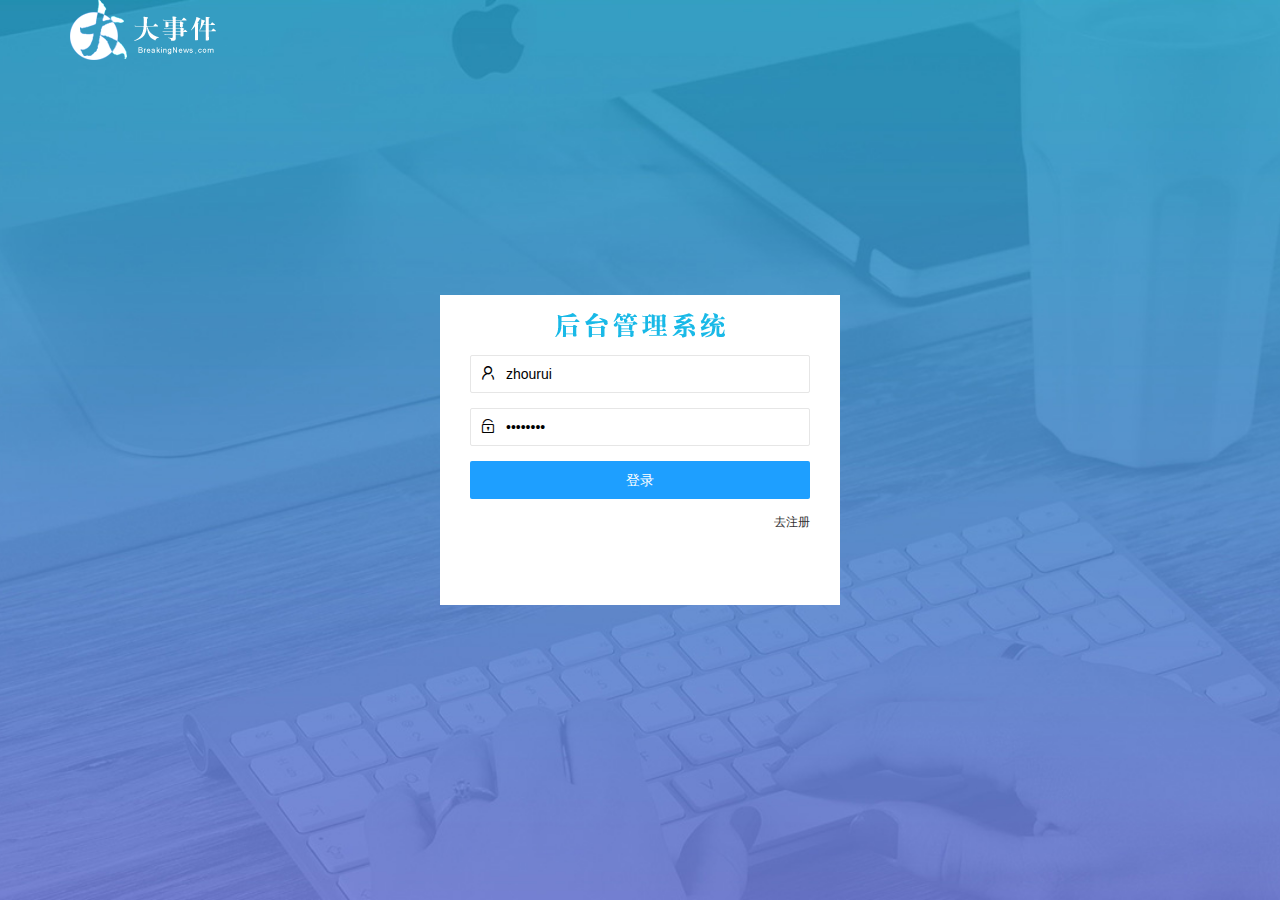
==== commit 8b97ba23: "注册登录" ====
--- a/login.html
+++ b/login.html
@@ -11,6 +11,66 @@
 </head>
 
 <body>
+    <!-- 头部logo区域 -->
+    <div class="layui-main">
+        <img src="/assets/images/logo.png">
+    </div>
+    <!-- 注册登录区域 -->
+    <div class="loginAndRegBox">
+        <!-- 顶部标题 -->
+        <div class="title_box"></div>
+        <!-- 登录区域 -->
+        <div class="login_box">
+            <form class="layui-form" id="form_login" action="">
+                <div class="layui-form-item">
+                    <i class="layui-icon layui-icon-username"></i>
+                    <input type="text" name="username" value="zhourui" required lay-verify="required" placeholder="请输入用户名" autocomplete="off" class="layui-input">
+                </div>
+                <div class="layui-form-item">
+                    <i class="layui-icon layui-icon-password"></i>
+                    <input type="password" value="11111111" name="password" required lay-verify="required|pwd" placeholder="请输入密码" autocomplete="off" class="layui-input">
+                </div>
+                <div class="layui-form-item">
+                    <button class="layui-btn layui-btn-normal layui-btn-fluid" lay-submit lay-filter="formDemo">登录</button>
+                </div>
+                <div class="layui-form-item links">
+                    <a href="javascript:;" id="link_reg">去注册</a>
+                </div>
+            </form>
+        </div>
+
+
+        <!-- 注册区域 -->
+        <div class="reg_box">
+            <form class="layui-form" id="form_reg" action="">
+                <div class="layui-form-item">
+                    <i class="layui-icon layui-icon-username"></i>
+                    <input type="text" name="username" required lay-verify="required" placeholder="请输入用户名" autocomplete="off" class="layui-input">
+                </div>
+                <div class="layui-form-item">
+                    <i class="layui-icon layui-icon-password"></i>
+                    <input type="password" name="password" required lay-verify="required|pwd" placeholder="请输入密码" autocomplete="off" class="layui-input">
+                </div>
+                <div class="layui-form-item">
+                    <i class="layui-icon layui-icon-password"></i>
+                    <input type="password" name="repassword" required lay-verify="required|pwd|repwd" placeholder="请输入密码" autocomplete="off" class="layui-input">
+                </div>
+                <div class="layui-form-item">
+                    <button class="layui-btn layui-btn-normal layui-btn-fluid" lay-submit lay-filter="formDemo">注册</button>
+                </div>
+                <div class="layui-form-item links">
+                    <a href="javascript:;" id="link_login">登录</a>
+                </div>
+            </form>
+
+        </div>
+
+
+    </div>
+    <script src="/assets/lib/layui/layui.all.js"></script>
+    <script src="/assets/lib/jquery.js"></script>
+    <script src="/assets/js/baseAPI.js"></script>
+    <script src="/assets/js/login.js"></script>
 
 </body>
 
--- a/assets/css/login.css
+++ b/assets/css/login.css
@@ -0,0 +1,53 @@
+html,
+body {
+    padding: 0;
+    margin: 0;
+    width: 100%;
+    height: 100%;
+    background: url(/assets/images/login_bg.jpg) no-repeat center;
+    background-size: cover;
+}
+
+.loginAndRegBox {
+    height: 310px;
+    width: 400px;
+    background-color: #fff;
+    position: absolute;
+    left: 50%;
+    top: 50%;
+    transform: translate(-50%, -50%);
+}
+
+.title_box {
+    height: 60px;
+    width: 100%;
+    background: url(/assets/images/login_title.png) no-repeat center;
+}
+
+.reg_box {
+    display: none;
+}
+
+.layui-form {
+    padding: 0 30px;
+}
+
+.links {
+    display: flex;
+    justify-content: flex-end;
+    font-size: 12px;
+}
+
+.layui-form-item {
+    position: relative;
+}
+
+.layui-icon {
+    position: absolute;
+    top: 10px;
+    left: 10px;
+}
+
+.layui-input {
+    padding: 0 35px;
+}